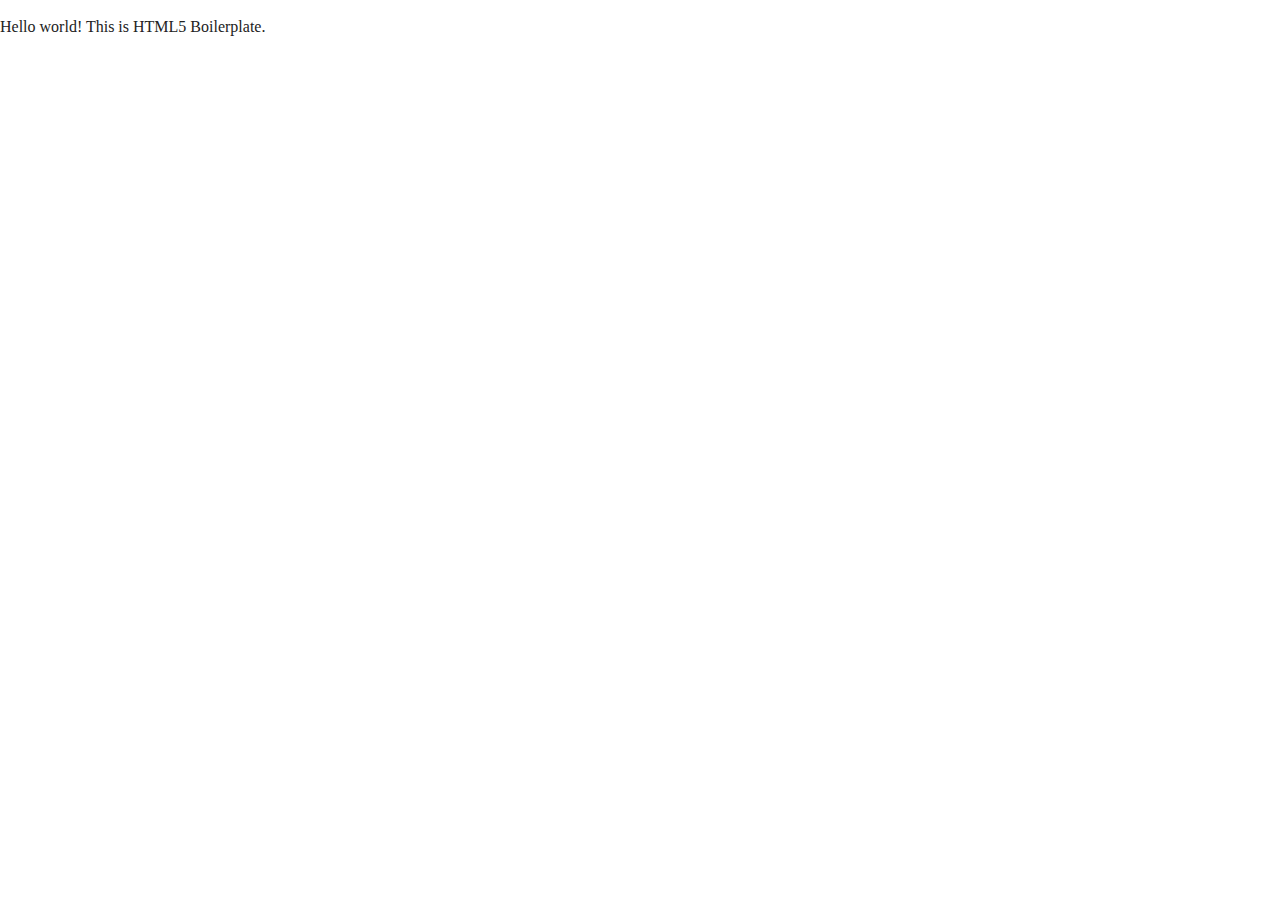
==== about/index.html @ 67b5daa3 "Added about and faq pages to boilerplate" ====
<!doctype html>
<html class="no-js" lang="">

<head>
  <meta charset="utf-8">
  <title></title>
  <meta name="description" content="">
  <meta name="viewport" content="width=device-width, initial-scale=1">

  <meta property="og:title" content="">
  <meta property="og:type" content="">
  <meta property="og:url" content="">
  <meta property="og:image" content="">

  <link rel="manifest" href="../site.webmanifest">
  <link rel="apple-touch-icon" href="../icon.png">
  <!-- Place favicon.ico in the root directory -->

  <link rel="stylesheet" href="../css/normalize.css">
  <link rel="stylesheet" href="../css/main.css">

  <meta name="theme-color" content="#fafafa">
</head>

<body>

  <!-- Add your site or application content here -->
  <p>Hello world! This is HTML5 Boilerplate.</p>
  <script src="../js/vendor/modernizr-3.11.2.min.js"></script>
  <script src="../js/plugins.js"></script>
  <script src="../js/main.js"></script>

  <!-- Google Analytics: change UA-XXXXX-Y to be your site's ID. -->
  <script>
    window.ga = function () { ga.q.push(arguments) }; ga.q = []; ga.l = +new Date;
    ga('create', 'UA-XXXXX-Y', 'auto'); ga('set', 'anonymizeIp', true); ga('set', 'transport', 'beacon'); ga('send', 'pageview')
  </script>
  <script src="https://www.google-analytics.com/analytics.js" async></script>
</body>

</html>
---- css/main.css ----
/*! HTML5 Boilerplate v8.0.0 | MIT License | https://html5boilerplate.com/ */

/* main.css 2.1.0 | MIT License | https://github.com/h5bp/main.css#readme */
/*
 * What follows is the result of much research on cross-browser styling.
 * Credit left inline and big thanks to Nicolas Gallagher, Jonathan Neal,
 * Kroc Camen, and the H5BP dev community and team.
 */

/* ==========================================================================
   Base styles: opinionated defaults
   ========================================================================== */

html {
  color: #222;
  font-size: 1em;
  line-height: 1.4;
}

/*
 * Remove text-shadow in selection highlight:
 * https://twitter.com/miketaylr/status/12228805301
 *
 * Vendor-prefixed and regular ::selection selectors cannot be combined:
 * https://stackoverflow.com/a/16982510/7133471
 *
 * Customize the background color to match your design.
 */

::-moz-selection {
  background: #b3d4fc;
  text-shadow: none;
}

::selection {
  background: #b3d4fc;
  text-shadow: none;
}

/*
 * A better looking default horizontal rule
 */

hr {
  display: block;
  height: 1px;
  border: 0;
  border-top: 1px solid #ccc;
  margin: 1em 0;
  padding: 0;
}

/*
 * Remove the gap between audio, canvas, iframes,
 * images, videos and the bottom of their containers:
 * https://github.com/h5bp/html5-boilerplate/issues/440
 */

audio,
canvas,
iframe,
img,
svg,
video {
  vertical-align: middle;
}

/*
 * Remove default fieldset styles.
 */

fieldset {
  border: 0;
  margin: 0;
  padding: 0;
}

/*
 * Allow only vertical resizing of textareas.
 */

textarea {
  resize: vertical;
}

/* ==========================================================================
   Author's custom styles
   ========================================================================== */

/* ==========================================================================
   Helper classes
   ========================================================================== */

/*
 * Hide visually and from screen readers
 */

.hidden,
[hidden] {
  display: none !important;
}

/*
 * Hide only visually, but have it available for screen readers:
 * https://snook.ca/archives/html_and_css/hiding-content-for-accessibility
 *
 * 1. For long content, line feeds are not interpreted as spaces and small width
 *    causes content to wrap 1 word per line:
 *    https://medium.com/@jessebeach/beware-smushed-off-screen-accessible-text-5952a4c2cbfe
 */

.sr-only {
  border: 0;
  clip: rect(0, 0, 0, 0);
  height: 1px;
  margin: -1px;
  overflow: hidden;
  padding: 0;
  position: absolute;
  white-space: nowrap;
  width: 1px;
  /* 1 */
}

/*
 * Extends the .sr-only class to allow the element
 * to be focusable when navigated to via the keyboard:
 * https://www.drupal.org/node/897638
 */

.sr-only.focusable:active,
.sr-only.focusable:focus {
  clip: auto;
  height: auto;
  margin: 0;
  overflow: visible;
  position: static;
  white-space: inherit;
  width: auto;
}

/*
 * Hide visually and from screen readers, but maintain layout
 */

.invisible {
  visibility: hidden;
}

/*
 * Clearfix: contain floats
 *
 * For modern browsers
 * 1. The space content is one way to avoid an Opera bug when the
 *    `contenteditable` attribute is included anywhere else in the document.
 *    Otherwise it causes space to appear at the top and bottom of elements
 *    that receive the `clearfix` class.
 * 2. The use of `table` rather than `block` is only necessary if using
 *    `:before` to contain the top-margins of child elements.
 */

.clearfix::before,
.clearfix::after {
  content: " ";
  display: table;
}

.clearfix::after {
  clear: both;
}

/* ==========================================================================
   EXAMPLE Media Queries for Responsive Design.
   These examples override the primary ('mobile first') styles.
   Modify as content requires.
   ========================================================================== */

@media only screen and (min-width: 35em) {
  /* Style adjustments for viewports that meet the condition */
}

@media print,
  (-webkit-min-device-pixel-ratio: 1.25),
  (min-resolution: 1.25dppx),
  (min-resolution: 120dpi) {
  /* Style adjustments for high resolution devices */
}

/* ==========================================================================
   Print styles.
   Inlined to avoid the additional HTTP request:
   https://www.phpied.com/delay-loading-your-print-css/
   ========================================================================== */

@media print {
  *,
  *::before,
  *::after {
    background: #fff !important;
    color: #000 !important;
    /* Black prints faster */
    box-shadow: none !important;
    text-shadow: none !important;
  }

  a,
  a:visited {
    text-decoration: underline;
  }

  a[href]::after {
    content: " (" attr(href) ")";
  }

  abbr[title]::after {
    content: " (" attr(title) ")";
  }

  /*
   * Don't show links that are fragment identifiers,
   * or use the `javascript:` pseudo protocol
   */
  a[href^="#"]::after,
  a[href^="javascript:"]::after {
    content: "";
  }

  pre {
    white-space: pre-wrap !important;
  }

  pre,
  blockquote {
    border: 1px solid #999;
    page-break-inside: avoid;
  }

  /*
   * Printing Tables:
   * https://web.archive.org/web/20180815150934/http://css-discuss.incutio.com/wiki/Printing_Tables
   */
  thead {
    display: table-header-group;
  }

  tr,
  img {
    page-break-inside: avoid;
  }

  p,
  h2,
  h3 {
    orphans: 3;
    widows: 3;
  }

  h2,
  h3 {
    page-break-after: avoid;
  }
}
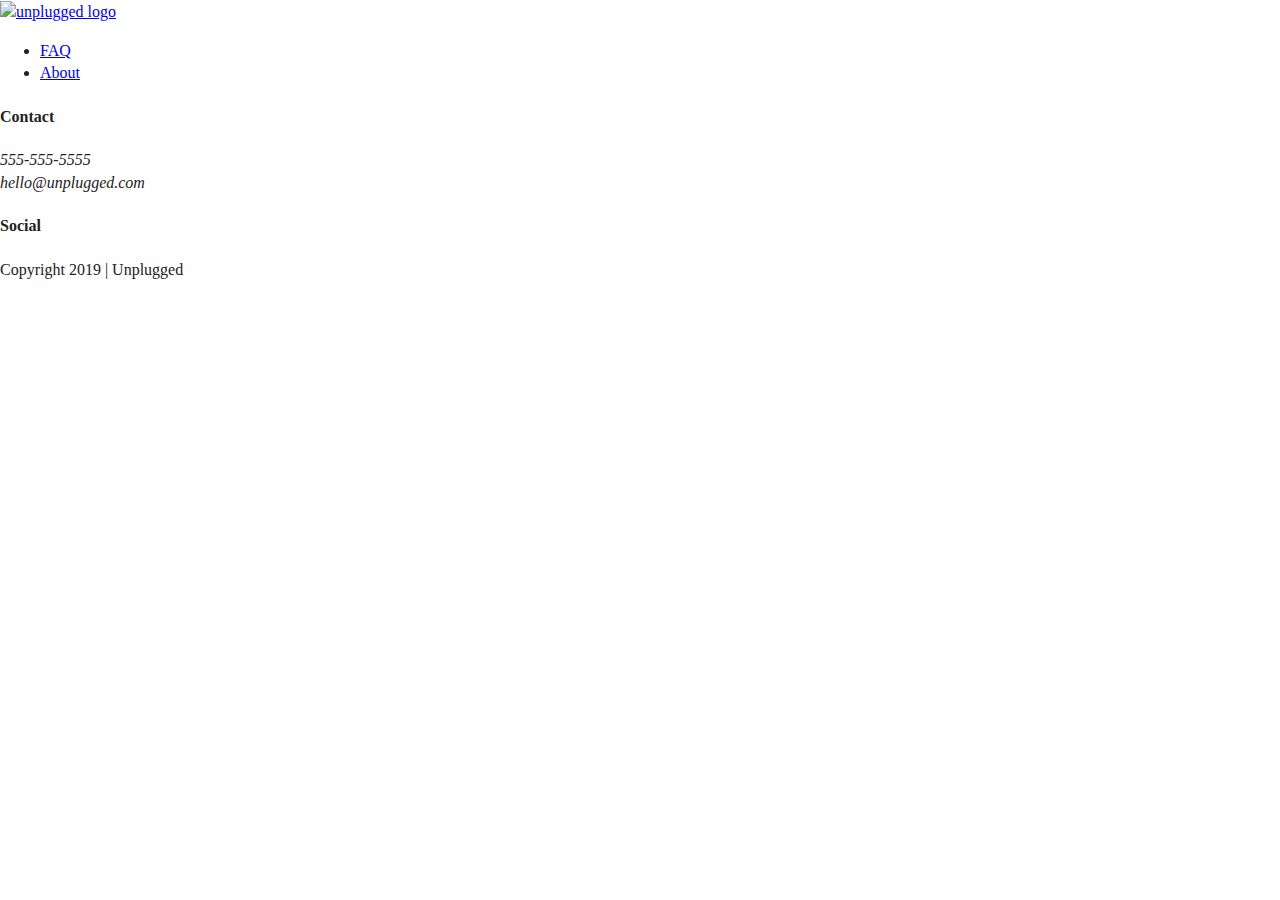
==== commit 2e107ecf: "Updated header and footer" ====
--- a/about/index.html
+++ b/about/index.html
@@ -23,9 +23,60 @@
 </head>
 
 <body>
+  <header>
+    <div class="content-wrapper">
+      <a href="#"><img src="" alt="unplugged logo"></a>
+      <div class="header-divider"></div>
+      <nav>
+        <ul>
+          <li><a href="../faq/index.html" target="_blank">FAQ</a></li>
+          <li><a href="../about/index.html" target="_blank">About</a></li>
+        </ul>
+      </nav>
+    </div>
+  </header>
 
-  <!-- Add your site or application content here -->
-  <p>Hello world! This is HTML5 Boilerplate.</p>
+  <main>
+
+      <section>
+
+      </section>
+
+      <aside>
+
+      </aside>
+  </main> <!--main wrapper-->
+
+  <footer>
+    <div class="content-wrapper">
+      <div class="footer-content">
+        <div class="contact">
+          <h4>Contact</h4>
+          <address>
+            <p>
+              555-555-5555<br>
+              hello@unplugged.com
+            </p>
+
+          </address>
+        </div>
+        <div class="social">
+          <h4>Social</h4>
+          <div class="social-icons">
+            <p><a href="https://www.factbook.com/yoursite" target="_blank"><a></p>
+            <p><a href="https://www.twitter.com" target="_blank"></a></p>
+            <p><a href="https://www.instagram.com" target="_blank"></a></p>
+          </div>
+        </div>
+      </div> <!--footer content ends-->
+    </div><!--fotter content wrapper ends-->
+    <div class="copyright">
+      <p>Copyright 2019 | Unplugged</p>
+  </div>
+
+  </footer>
+
+
   <script src="../js/vendor/modernizr-3.11.2.min.js"></script>
   <script src="../js/plugins.js"></script>
   <script src="../js/main.js"></script>
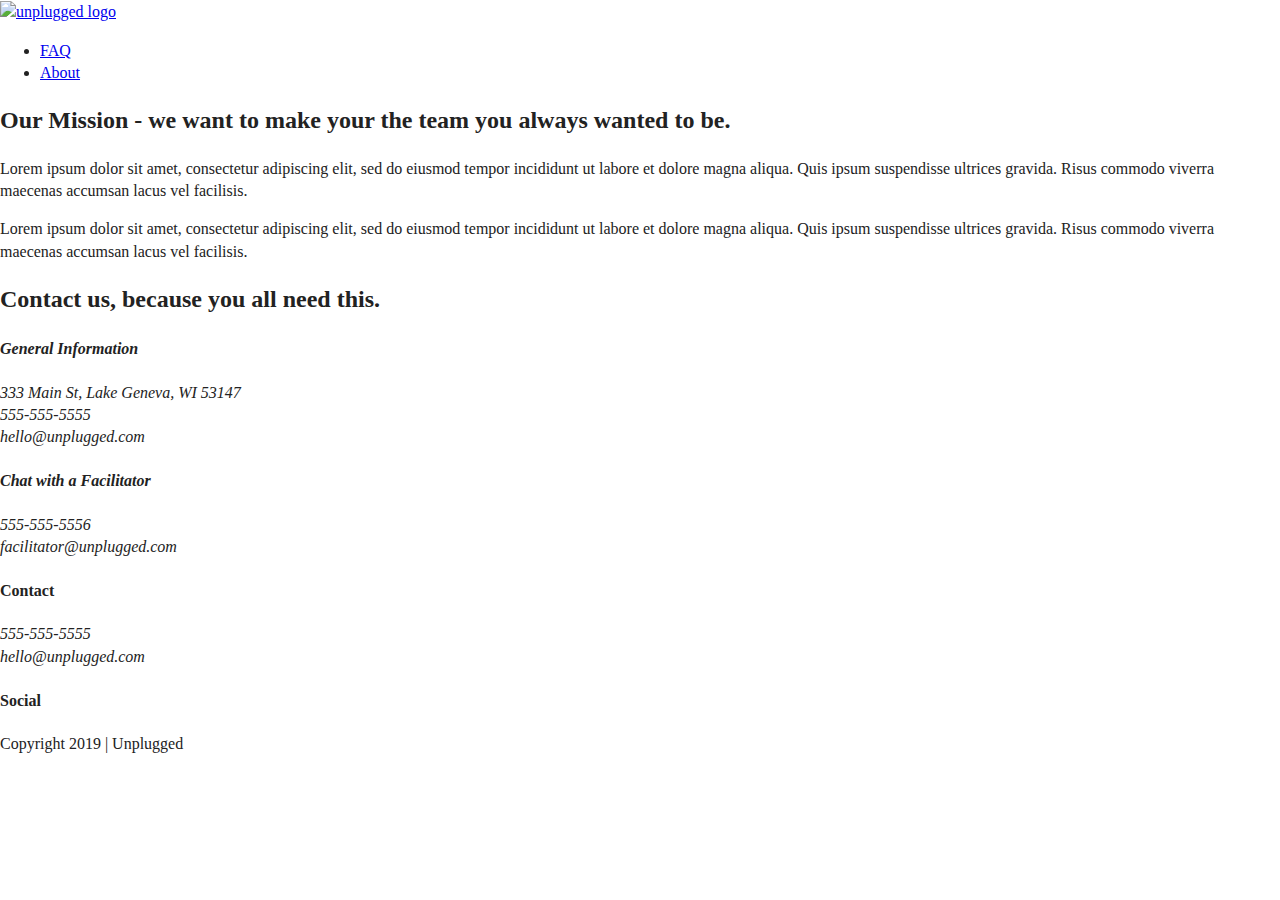
==== commit 1512aae5: "Added about page HTML" ====
--- a/about/index.html
+++ b/about/index.html
@@ -3,7 +3,7 @@
 
 <head>
   <meta charset="utf-8">
-  <title></title>
+  <title>Unplugged Retreat | About</title>
   <meta name="description" content="">
   <meta name="viewport" content="width=device-width, initial-scale=1">
 
@@ -37,15 +37,50 @@
   </header>
 
   <main>
+    <section class="mission">
+      <div class="content-wrapper">
+        <h2>Our Mission - we want to make your the team you always wanted to be.
+        </h2>
+        <div class="mission-content">
+          <p>
+            Lorem ipsum dolor sit amet, consectetur adipiscing elit, sed do eiusmod tempor incididunt ut labore et dolore magna aliqua. Quis ipsum suspendisse ultrices gravida. Risus commodo viverra maecenas accumsan lacus vel facilisis.
+          </p>
+          <p>
+            Lorem ipsum dolor sit amet, consectetur adipiscing elit, sed do eiusmod tempor incididunt ut labore et dolore magna aliqua. Quis ipsum suspendisse ultrices gravida. Risus commodo viverra maecenas accumsan lacus vel facilisis.
+          </p>
+        </div>
+      </div> <!--mission content wrapper ends-->
+    </section>  <!--mission class ends-->
 
-      <section>
+    <section class="map">
+      <figure>
 
-      </section>
+      </figure>
+    </section> <!--map ends-->
 
-      <aside>
-
-      </aside>
-  </main> <!--main wrapper-->
+    <section class="contact-section">
+      <div class="content-wrapper">
+        <h2>Contact us, because you all need this.</h2>
+        <address class="contact-content">
+          <div>
+            <h4>General Information</h4>
+            <p>
+              333 Main St, Lake Geneva, WI 53147<br>
+              555-555-5555<br>
+              hello@unplugged.com
+            </p>
+          </div>
+          <div>
+            <h4>Chat with a Facilitator</h4>
+            <p>
+              555-555-5556<br>
+              facilitator@unplugged.com
+            </p>
+          </div>
+        </address> <!-- contact-content div ends -->
+      </div> <!-- contact-content wrapper ends -->
+    </section>
+  </main> <!-- main wrapper -->
 
   <footer>
     <div class="content-wrapper">
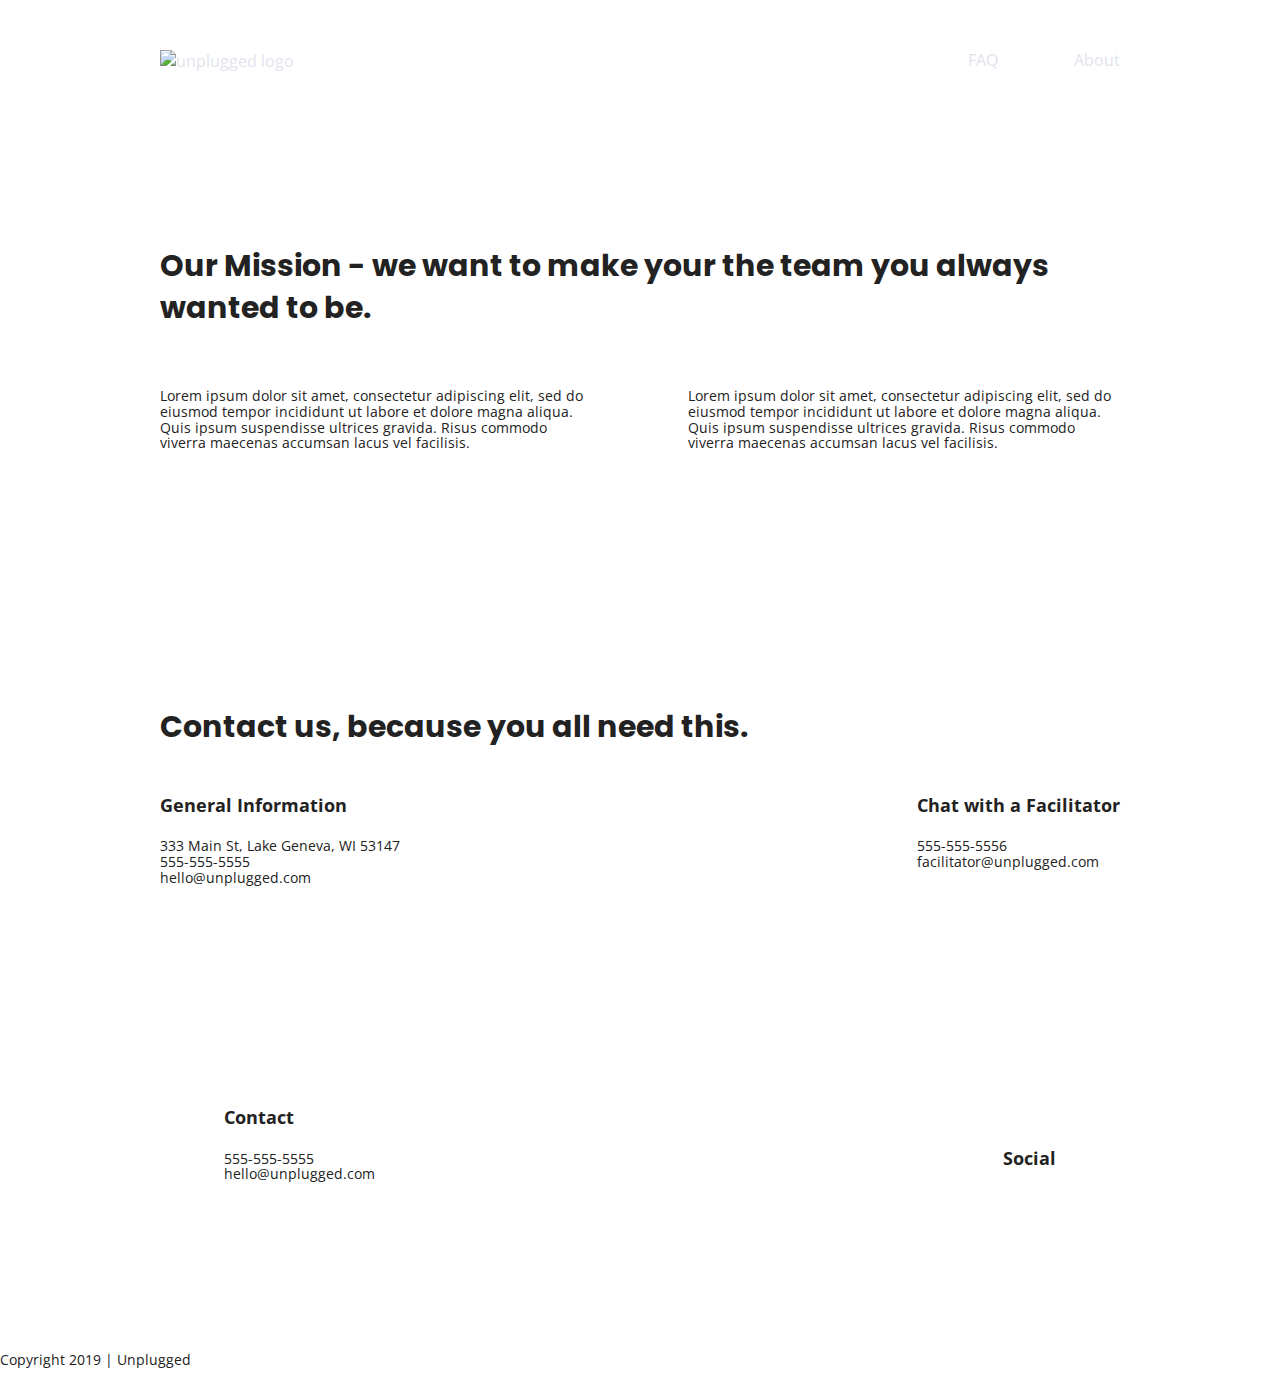
==== commit e7efa29d: "Added text styles, fixed aside typo" ====
--- a/about/index.html
+++ b/about/index.html
@@ -14,6 +14,8 @@
 
   <link rel="manifest" href="../site.webmanifest">
   <link rel="apple-touch-icon" href="../icon.png">
+  <!-- Google Fonts -->
+  <link href="https://fonts.googleapis.com/css?family=Open+Sans:400,700|Poppins:500,700" rel="stylesheet">
   <!-- Place favicon.ico in the root directory -->
 
   <link rel="stylesheet" href="../css/normalize.css">
--- a/css/main.css
+++ b/css/main.css
@@ -87,6 +87,243 @@
    Author's custom styles
    ========================================================================== */
 
+ /* ----- general styles ----- */
+ 
+ html{
+  font-size: 16px;
+ }
+
+ body {
+  font-family: 'Open Sans', sans-serif;
+  font-size: 1em;
+  text-align: left;
+ }
+
+ ul, ol {
+  list-style-type: none;
+ }
+
+ a {
+  color: #e2e3ed;
+  text-decoration: none;
+ }
+
+ h2 {
+  font-family: 'Poppins', sans-serif;
+  font-size: 1.875em;
+  }
+
+ h3, h4 {
+  font-family: 'Poppins' sans-serif;
+  font-size: 1.125em;
+  margin: 20px 0;
+ }
+
+ p {
+  font-size: .875em;
+  line-height: 1.125em;
+ }
+
+ img {
+
+ }
+
+ figure {
+
+ }
+
+ address {
+  font-style: normal;
+ }
+
+ .content-wrapper {
+
+ }
+
+ .content-wrapper{
+   width: 90%;
+   margin: 50px 0;
+ }  
+/*----- base header and footer styles -----*/
+header, footer {
+  display:flex;
+  justify-content: center;
+  align-items: center;
+  flex-flow: row wrap;
+} 
+
+header {
+  padding: 15px 0;
+}
+
+header .content-wrapper {
+  display:flex;
+  justify-content: center;
+  align-items: center;
+  flex-flow: row wrap;
+  margin: 0;
+}
+
+.header-divider {
+  width: 100%;
+  height: 1px;
+  margin: 10px 0 20px 0;
+}
+
+header nav {
+  display:flex;
+  justify-content: space-around;
+  align-items: center;
+  flex-flow: row wrap;
+  width: 60%;
+}
+
+header nav ul {
+  display: flex;
+  justify-content: space-around;
+  width: 100%;
+}
+
+footer {
+  flex-direction: column;
+}
+
+footer p {
+  margin: 0;
+}
+
+footer .content-wrapper {
+  width: 55%;
+  margin: 50px 0;
+}
+
+footer .contact {
+  margin-bottom: 50px;
+}
+
+footer .social-icons {
+  display: flex;
+  justify-content: space-around;
+  align-items: center;
+}
+
+footer .social-icons p {
+  display: flex;
+  justify-content: center;
+  align-items: center;
+}
+
+footer .copyright {
+  margin: 20px 0;
+}
+
+/* ----- mobile styles -homepage ----- */
+
+/* ----- hero area ----- */
+.hero-area {
+  display: flex;
+  justify-content: center;
+  flex-flow: row wrap;
+
+}
+
+/* ----- aside ----- */
+aside {
+  display: flex;
+  justify-content: center;
+  align-items: center;
+  flex-flow: row wrap;
+}
+
+/* ----- features ----- */
+.features {
+  display: flex;
+  justify-content: center;
+  flex-flow: row wrap;
+}
+
+.features h2 {
+  margin-bottom: 60px;
+}
+
+.features article {
+  width: 63%;
+  margin: 30px 0;
+
+}
+
+.features .features-items {
+  display: flex;
+  justify-content: center;
+  align-items: center;
+  flex-flow: row wrap;
+}
+
+.features p {
+  margin: 0;
+}
+
+/* ----- reviews ----- */
+.reviews {
+  display: flex;
+  justify-content: center;
+  flex-flow: row wrap;
+
+}
+
+.reviews h2 {
+  margin-bottom: 40px;
+}
+
+.reviews h3 {
+  width: 55%;
+  margin: 20px 0;
+}
+
+
+/* ----- about page ----- */
+.mission {
+  display: flex;
+  justify-content: center;
+  align-items: center;
+  flex-flow: row wrap;
+}
+
+.contact-section {
+  display: flex;
+  justify-content: center;
+  align-items: center;
+  flex-flow: row wrap;
+}
+
+.contact-content p {
+  margin: 0;
+}
+
+/* ----- faq page ----- */
+.faq {
+  display: flex;
+  justify-content: center;
+  align-items: center;
+  flex-flow: row wrap;
+}
+
+
+.faq .content-wrapper {
+  margin: 50px 0 0 0;
+  display: flex;
+  justify-content: center;
+  align-items: center;
+  flex-flow: row wrap;
+}
+
+.faq h2 {
+  margin-bottom: 40px;
+}
+
+.faq-content {
+  margin-bottom: 50px;
+}
 /* ==========================================================================
    Helper classes
    ========================================================================== */
@@ -175,17 +412,181 @@
    Modify as content requires.
    ========================================================================== */
 
-@media only screen and (min-width: 35em) {
-  /* Style adjustments for viewports that meet the condition */
-}
-
-@media print,
-  (-webkit-min-device-pixel-ratio: 1.25),
-  (min-resolution: 1.25dppx),
-  (min-resolution: 120dpi) {
-  /* Style adjustments for high resolution devices */
-}
-
+@media only screen and (min-width: 768px){
+  /* ----- tablet styles here ----- */
+  .content-wrapper {
+    max-width: 640px;
+    margin: 100px; 
+  }
+
+  /* ----- header ----- */
+
+  header {
+    justify-content: space-around;
+    padding: 33px 0;
+  } 
+
+  header .content-wrapper {
+    width:100;
+    justify-content: space-between;
+  }
+
+  header nav {
+    width: 20%;
+  }
+
+  header nav ul {
+    justify-content: space-between;
+  
+  }
+
+  .header-divider {
+    display: none;
+  }
+
+  /* ----- hero area ----- */
+
+  /* ----- aside ----- */
+  aside .content-wrapper {
+    margin: 50px 0;
+    display:flex;
+    justify-content: space-between;
+    flex-flow: row wrap;
+  }
+
+  aside .content-wrapper .form-description,
+  aside .content-wrapper .form {
+    width: 40%;
+    margin: 0;
+  }
+
+  /* ----- features ----- */
+  .features article {
+    display:flex;
+    justify-content: center;
+    align-items: center;
+    flex-flow: column wrap;
+    flex-basis: 50%;
+  }
+
+  .features .features-item-description {
+    width: 50%;
+  }
+
+  /* ----- reviews ----- */
+  .reviews article {
+    display: flex;
+    justify-content: space-between;
+  }
+
+  .reviews article div {
+    width: 49%;
+  }
+
+  /* ----- footer ----- */
+  footer .content-wrapper {
+    width: 65%;
+    margin: 100px 0;
+  }
+
+  .footer-content {
+    display: flex;
+    justify-content: space-between;
+    align-items: center;
+  }
+
+  footer .content {
+    margin-bottom: 0;
+  }
+
+  footer .copyright {
+    width: 100%;
+  }
+
+  /*----- About Page ----- */
+
+  .mission-content {
+    display: flex;
+    justify-content: space-between;
+    align-items: center;
+    padding-top: 20px;
+  }
+
+  .mission-content p {
+    width: 45%;
+  }
+
+  .content-section .content-wrapper h2 {
+    width: 80%;
+  }
+
+  .contact-content {
+    display: flex;
+    justify-content: space-between;
+    align-items: flex-start;
+  }
+
+  /* ----- faq page ----- */
+
+  .faq .content-wrapper {
+    justify-content: space-between;
+  }
+
+  .faq-content {
+    flex-basis: 40%;
+  }
+
+  .faq h2 {
+    width: 100%;
+  }
+}
+
+@media only screen and (min-width: 1200px) {
+  /* ----- desktop styles here ----- */
+}
+.content-wrapper {
+  max-width: 960px;
+}
+
+/* ----- hero ----- */
+.hero-area h1{
+  width:75%;
+}
+
+/*----- aside ----- */
+aside .content-wrapper{
+  justify-content: space-around;
+}
+
+aside .content-wrapper .form-description,
+aside .content-wrapper .form {
+  width: 33%;
+}
+
+/* ----- features ----- */
+.features h2 {
+  width: 87%;
+}
+
+.features article {
+  flex-basis: 320px;
+}
+
+/* ----- reviews ----- */
+.reviews article div {
+  width: 50%;
+}
+
+/* ----- about page ----- */
+.mission h2,
+.contact-section .content-wrapper h2 {
+  width: 960px;
+}
+
+/* ----- faq page ----- */
+.faq h2 {
+  width: 100%;
+}
 /* ==========================================================================
    Print styles.
    Inlined to avoid the additional HTTP request:
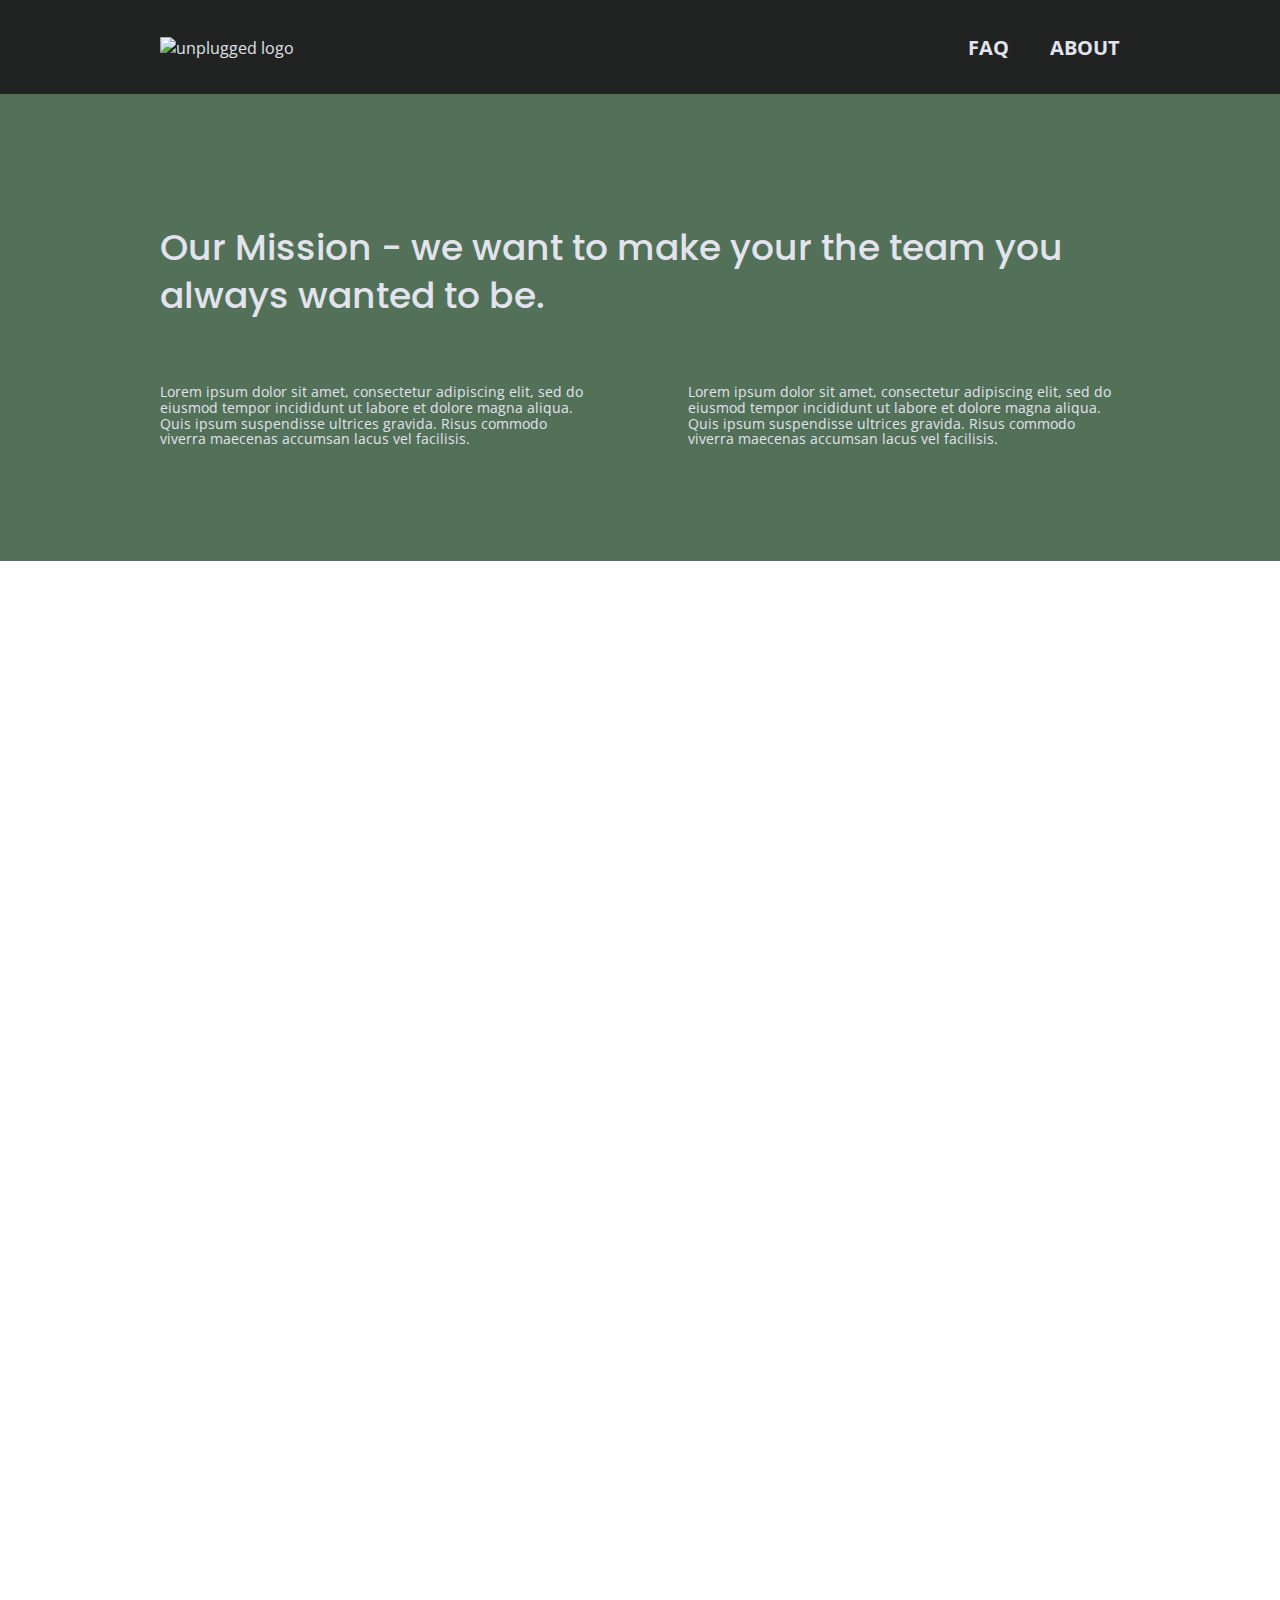
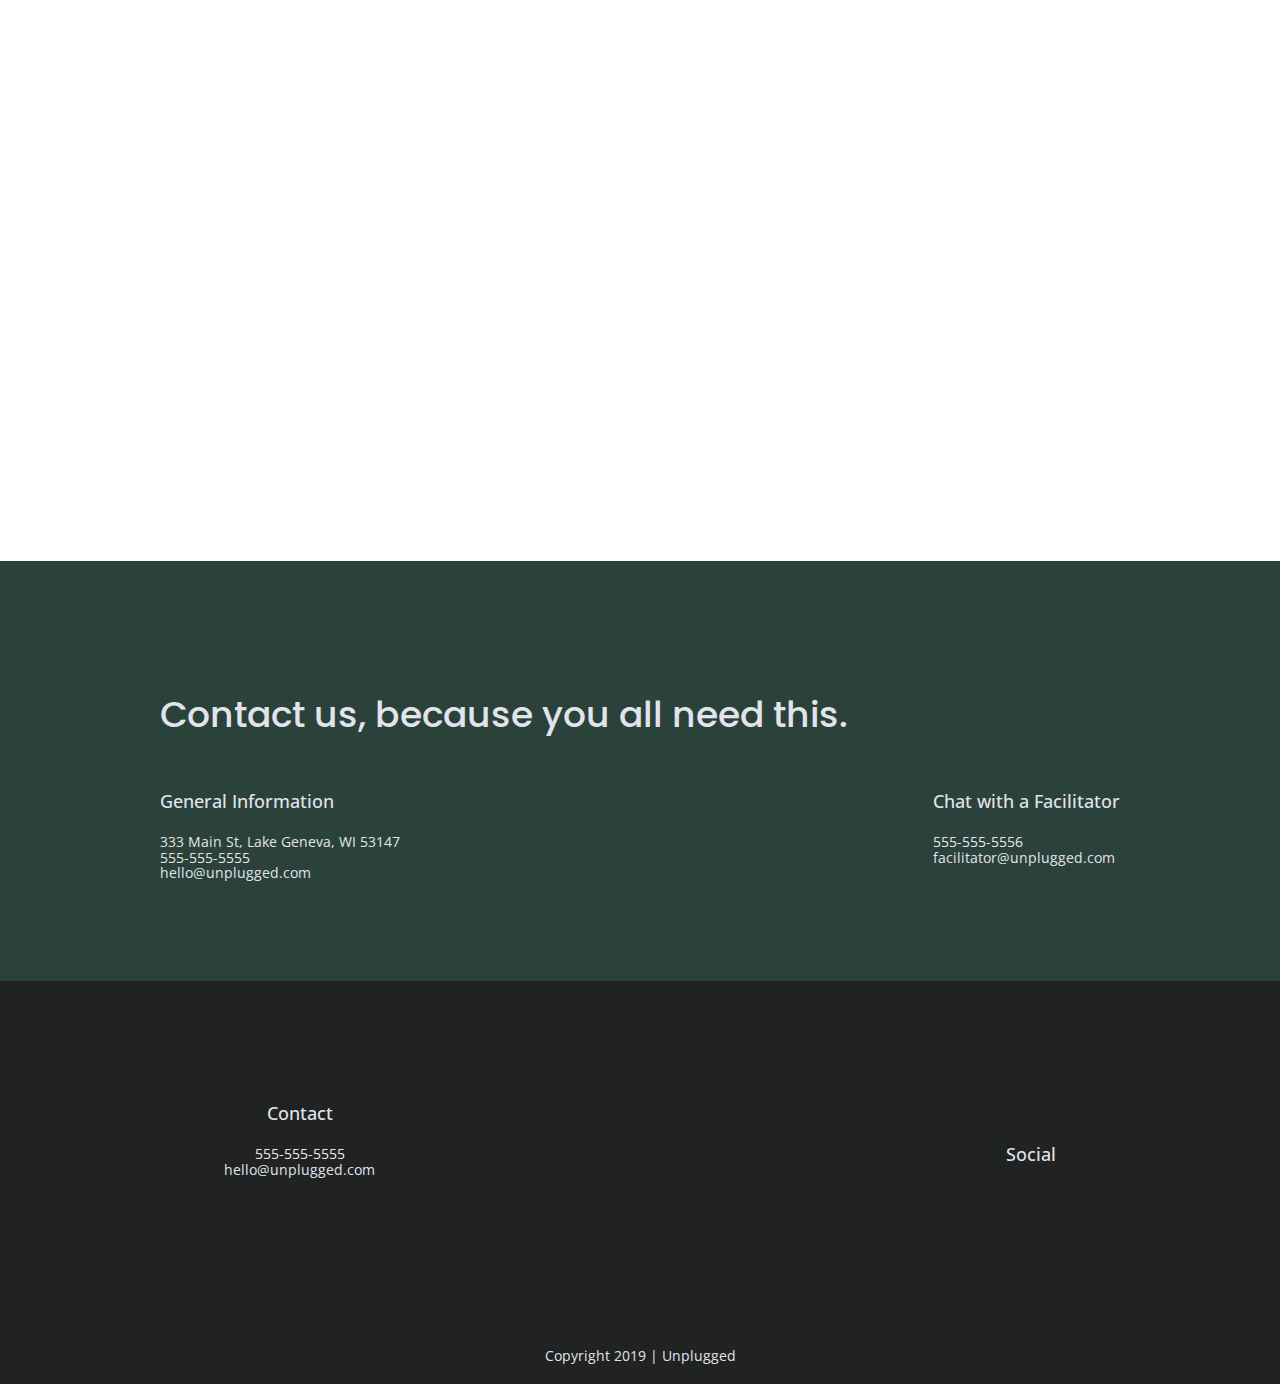
==== commit 5e207d1b: "Added map iframe" ====
--- a/about/index.html
+++ b/about/index.html
@@ -56,7 +56,7 @@
 
     <section class="map">
       <figure>
-
+        <iframe src="https://www.google.com/maps/embed?pb=!1m18!1m12!1m3!1d23502.547252415545!2d-88.44393691012506!3d42.58037671704808!2m3!1f0!2f0!3f0!3m2!1i1024!2i768!4f13.1!3m3!1m2!1s0x880584e9f85c4509%3A0x9eb9a6efc12afe43!2sLake%20Geneva%2C%20WI%2053147!5e0!3m2!1sen!2sus!4v1642002291672!5m2!1sen!2sus" width="600" height="450" style="border:0;" allowfullscreen="" loading="lazy"></iframe>
       </figure>
     </section> <!--map ends-->
 
--- a/css/main.css
+++ b/css/main.css
@@ -97,6 +97,7 @@
   font-family: 'Open Sans', sans-serif;
   font-size: 1em;
   text-align: left;
+  color: #e2e3ed;
  }
 
  ul, ol {
@@ -110,11 +111,13 @@
 
  h2 {
   font-family: 'Poppins', sans-serif;
+  font-weight: 500;
   font-size: 1.875em;
   }
 
  h3, h4 {
   font-family: 'Poppins' sans-serif;
+  font-weight: 500;
   font-size: 1.125em;
   margin: 20px 0;
  }
@@ -125,11 +128,11 @@
  }
 
  img {
-
+  width: 100%;
  }
 
  figure {
-
+  margin: 0;
  }
 
  address {
@@ -137,15 +140,12 @@
  }
 
  .content-wrapper {
-
- }
-
- .content-wrapper{
    width: 90%;
    margin: 50px 0;
  }  
 /*----- base header and footer styles -----*/
 header, footer {
+  background-color: #202322;
   display:flex;
   justify-content: center;
   align-items: center;
@@ -157,34 +157,51 @@
 }
 
 header .content-wrapper {
-  display:flex;
-  justify-content: center;
-  align-items: center;
-  flex-flow: row wrap;
   margin: 0;
+  display: flex;
+  justify-content: center;
+  align-items: center;
+  flex-flow: row wrap;
+}
+
+header figure {
+  width: 60%;
+  display: flex;
+  justify-content: center;
+  align-items: center;
+  flex-flow: row wrap;
 }
 
 .header-divider {
-  width: 100%;
+  background: #3a3a3a; 
   height: 1px;
+  width: 100%;
   margin: 10px 0 20px 0;
 }
 
 header nav {
-  display:flex;
+  width: 60%;
+  font-size: 1.125em;
+  font-weight: 700;
+  text-transform: uppercase;
+  display: flex;
   justify-content: space-around;
   align-items: center;
   flex-flow: row wrap;
-  width: 60%;
 }
 
 header nav ul {
+  width: 100%;
   display: flex;
   justify-content: space-around;
-  width: 100%;
+}
+
+header nav ul li {
+  font-size: 1.125em;
 }
 
 footer {
+  text-align: center;
   flex-direction: column;
 }
 
@@ -221,22 +238,63 @@
 
 /* ----- hero area ----- */
 .hero-area {
-  display: flex;
-  justify-content: center;
-  flex-flow: row wrap;
-
+  background: url('../assets/jake-melara-30679-unsplash.jpg');
+  background-size: cover;
+  background-position: center;
+  min-height: 500px;
+  display: flex;
+  justify-content: center;
+  flex-flow: row wrap;
+}
+
+.hero-area h1 {
+  font-size: 2.25em;
+  font-family: 'Poppins', Helvetica, Arial, sans-serif; 
+  font-weight: 500; 
+  line-height: 1.2;
 }
 
 /* ----- aside ----- */
 aside {
-  display: flex;
-  justify-content: center;
-  align-items: center;
-  flex-flow: row wrap;
+  background-color: #527158;
+  display: flex;
+  justify-content: center;
+  align-items: center;
+  flex-flow: row wrap;
+}
+
+aside .form {
+  margin-top: 30px;
+}
+ 
+input[type=text] {
+  box-sizing: border-box;
+  width: 100%;
+  color: #2a423a;
+  font-style: italic;
+  padding: 1em;
+}
+ 
+input[type=button] {
+  width: 100%;
+  padding: 20px 0;
+  margin-top: 20px;
+  background-color: #2a423a;
+  font-family: 'Poppins', Helvetica, Arial, sans-serif;
+  font-weight: 500;
+  font-size: 1.125em;
+  color: #e2e3ed;
+  border: none;
+  text-align: center;
+  text-transform: uppercase;
 }
 
 /* ----- features ----- */
 .features {
+  background: url('../assets/rawpixel-800820-unsplash1.jpg') #333;
+  background-size: cover;
+  background-repeat: no-repeat;
+  background-position: center;
   display: flex;
   justify-content: center;
   flex-flow: row wrap;
@@ -260,11 +318,13 @@
 }
 
 .features p {
+  text-align: center;
   margin: 0;
 }
 
 /* ----- reviews ----- */
 .reviews {
+  background-color: #2a423a;
   display: flex;
   justify-content: center;
   flex-flow: row wrap;
@@ -273,16 +333,17 @@
 
 .reviews h2 {
   margin-bottom: 40px;
+  line-height: 1;
 }
 
 .reviews h3 {
   width: 55%;
-  margin: 20px 0;
 }
 
 
 /* ----- about page ----- */
 .mission {
+  background-color: #527158;
   display: flex;
   justify-content: center;
   align-items: center;
@@ -290,6 +351,7 @@
 }
 
 .contact-section {
+  background-color: #2a423a;
   display: flex;
   justify-content: center;
   align-items: center;
@@ -300,8 +362,25 @@
   margin: 0;
 }
 
+.map figure {
+  width: 100%;
+  height: 0;
+  padding-bottom: 125%;
+  overflow: hidden;
+  position: relative;
+}
+
+.map iframe {
+  width: 100%;
+  height: 100%;
+  position: absolute;
+  top: 0;
+  left: 0;
+}
+
 /* ----- faq page ----- */
 .faq {
+  background-color: #527158;
   display: flex;
   justify-content: center;
   align-items: center;
@@ -319,11 +398,18 @@
 
 .faq h2 {
   margin-bottom: 40px;
+  line-height: 1;
 }
 
 .faq-content {
   margin-bottom: 50px;
 }
+
+.faq-content h4 {
+  line-height: 1.333;
+}
+
+ 
 /* ==========================================================================
    Helper classes
    ========================================================================== */
@@ -332,8 +418,7 @@
  * Hide visually and from screen readers
  */
 
-.hidden,
-[hidden] {
+.hidden {
   display: none !important;
 }
 
@@ -414,10 +499,24 @@
 
 @media only screen and (min-width: 768px){
   /* ----- tablet styles here ----- */
+
+  /*-----general styles ----- */
+
   .content-wrapper {
     max-width: 640px;
-    margin: 100px; 
-  }
+    margin: 100px 0; 
+  }
+
+   h2 {
+    font-size: 2.25em;
+    line-height: 1.333;
+  }
+
+  h3 {
+      font-size: 1.5em;
+      line-height: 1.25;
+  }
+
 
   /* ----- header ----- */
 
@@ -427,8 +526,12 @@
   } 
 
   header .content-wrapper {
-    width:100;
+    width:100%;
     justify-content: space-between;
+  }
+
+  header figure {
+    width: 30%;
   }
 
   header nav {
@@ -445,6 +548,16 @@
   }
 
   /* ----- hero area ----- */
+
+  .hero-area {
+    min-height: 600px;
+  }
+
+  .hero-area h1 {
+    font-size: 3em;
+    line-height: 1;
+    margin: 0;
+}
 
   /* ----- aside ----- */
   aside .content-wrapper {
@@ -461,6 +574,10 @@
   }
 
   /* ----- features ----- */
+  .features h2 {
+    margin-bottom: 20px;
+  }
+
   .features article {
     display:flex;
     justify-content: center;
@@ -470,7 +587,7 @@
   }
 
   .features .features-item-description {
-    width: 50%;
+    width: 62%;
   }
 
   /* ----- reviews ----- */
@@ -533,7 +650,7 @@
   }
 
   .faq-content {
-    flex-basis: 40%;
+    flex-basis: 45%;
   }
 
   .faq h2 {
@@ -544,13 +661,18 @@
 @media only screen and (min-width: 1200px) {
   /* ----- desktop styles here ----- */
 }
+
+header {
+  padding: 15px 0;
+}
+
 .content-wrapper {
   max-width: 960px;
 }
 
 /* ----- hero ----- */
 .hero-area h1{
-  width:75%;
+  width:80%;
 }
 
 /*----- aside ----- */
@@ -560,27 +682,25 @@
 
 aside .content-wrapper .form-description,
 aside .content-wrapper .form {
-  width: 33%;
+  width: 100%;
 }
 
 /* ----- features ----- */
 .features h2 {
-  width: 87%;
+  width: 90%;
 }
 
 .features article {
-  flex-basis: 320px;
+  flex-basis: 33%;
 }
 
 /* ----- reviews ----- */
-.reviews article div {
-  width: 50%;
-}
+
 
 /* ----- about page ----- */
 .mission h2,
 .contact-section .content-wrapper h2 {
-  width: 960px;
+  width: 95%;
 }
 
 /* ----- faq page ----- */
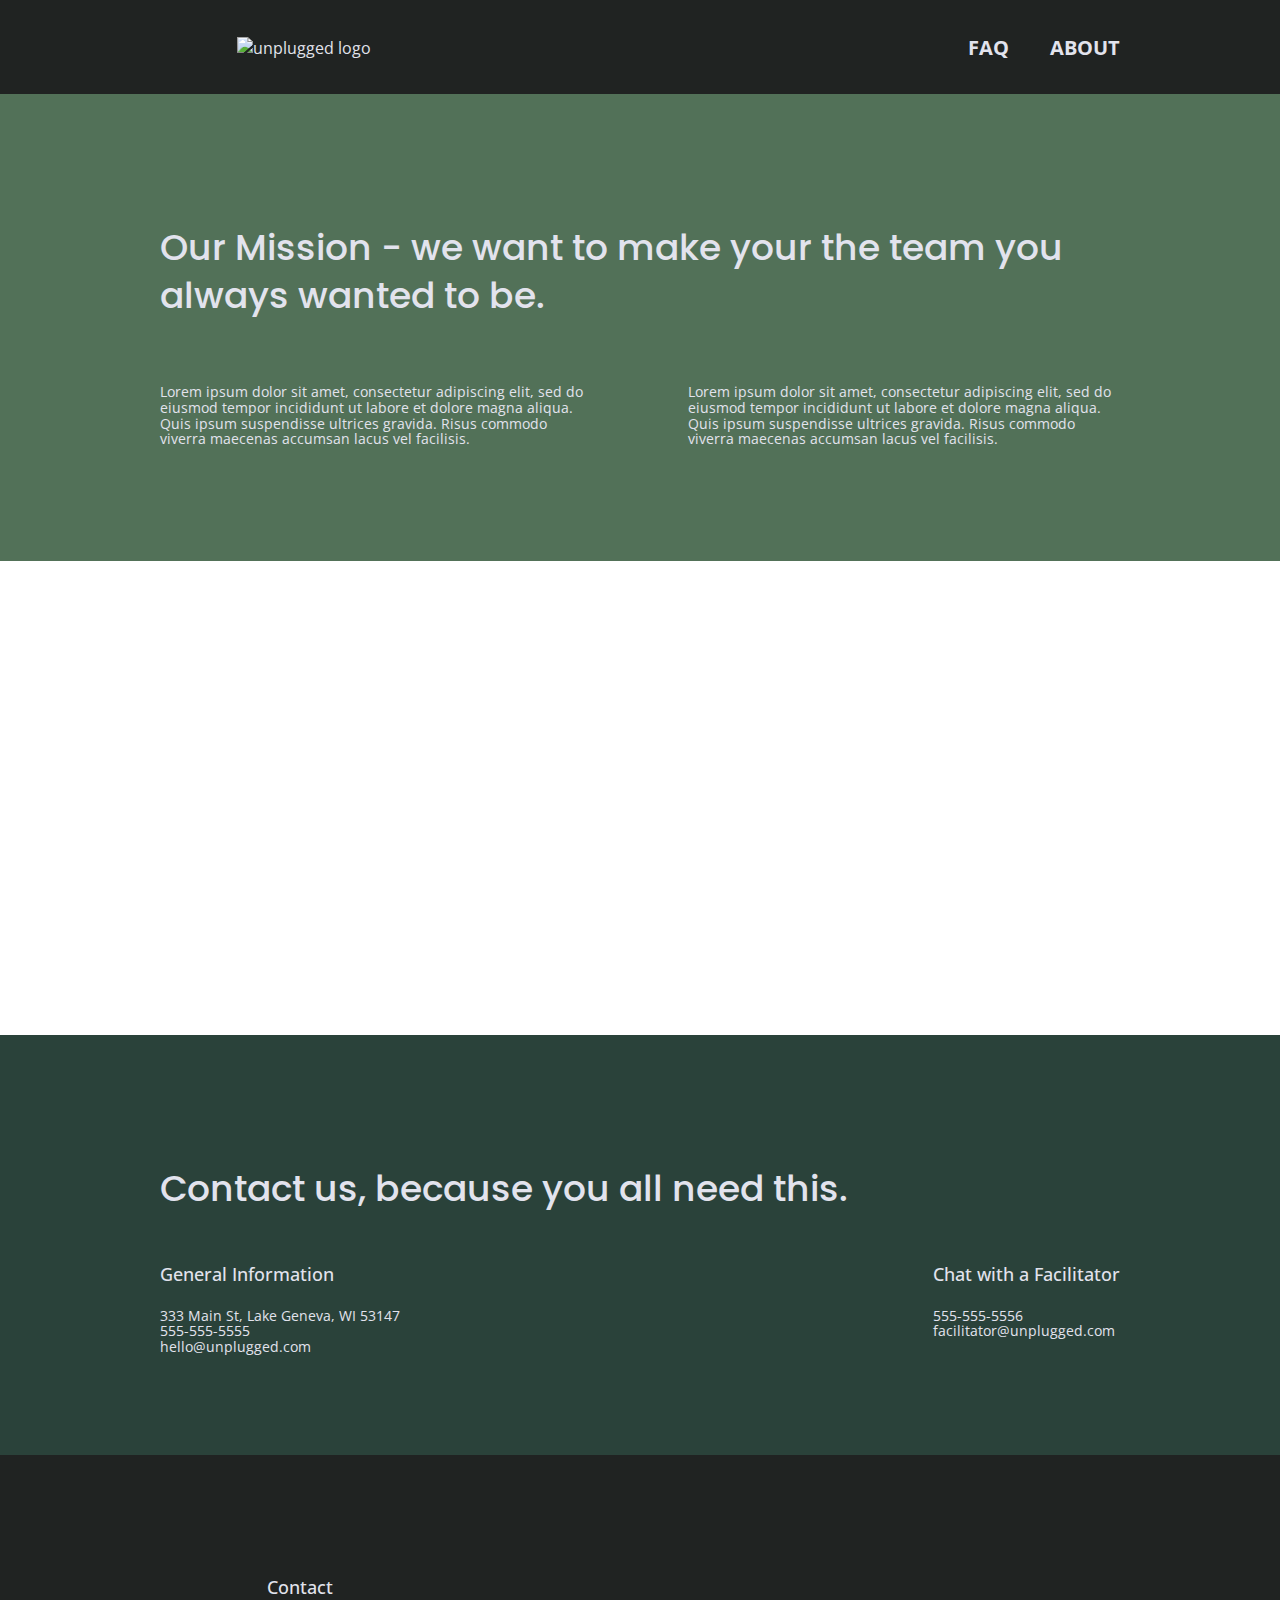
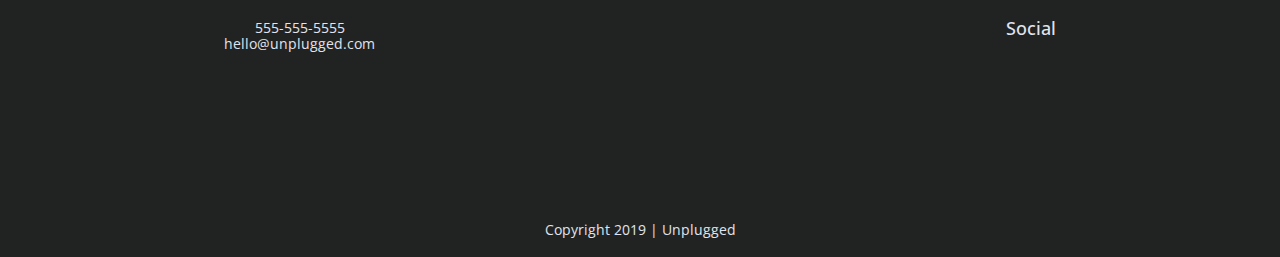
==== commit e8f0f840: "Updated logo image and responsive map" ====
--- a/about/index.html
+++ b/about/index.html
@@ -27,7 +27,11 @@
 <body>
   <header>
     <div class="content-wrapper">
-      <a href="#"><img src="" alt="unplugged logo"></a>
+      <figure>
+        <a href="../index.html">
+          <img src="../assets/unpluggedlogo.png" alt="unplugged logo">
+        </a>
+      </figure>
       <div class="header-divider"></div>
       <nav>
         <ul>
--- a/css/main.css
+++ b/css/main.css
@@ -643,6 +643,14 @@
     align-items: flex-start;
   }
 
+  .map figure {
+    width: 100%;
+    height: 0;
+    padding-bottom: 45%;
+    overflow: hidden;
+    position: relative;
+  }
+
   /* ----- faq page ----- */
 
   .faq .content-wrapper {
@@ -701,6 +709,14 @@
 .mission h2,
 .contact-section .content-wrapper h2 {
   width: 95%;
+}
+
+.map figure {
+  width: 100%;
+  height: 0;
+  padding-bottom: 37%;
+  overflow: hidden;
+  position: relative;
 }
 
 /* ----- faq page ----- */
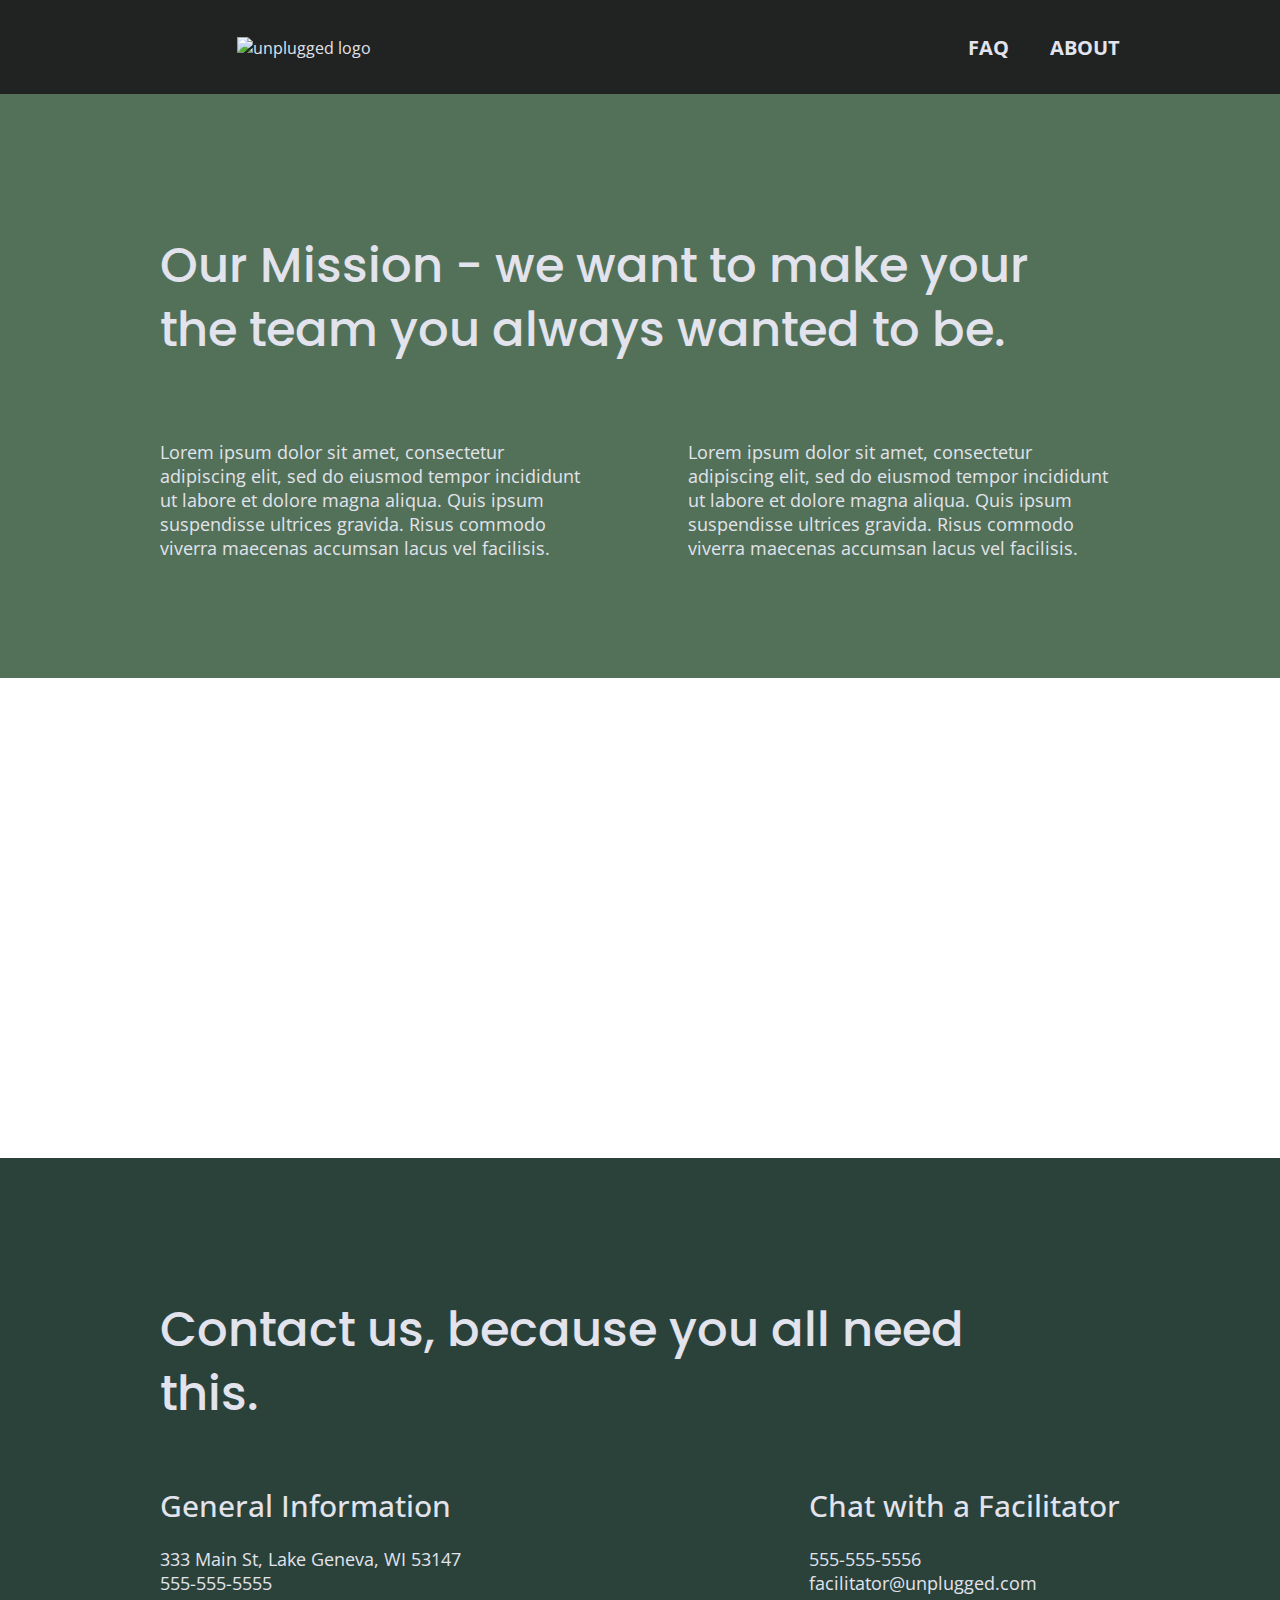
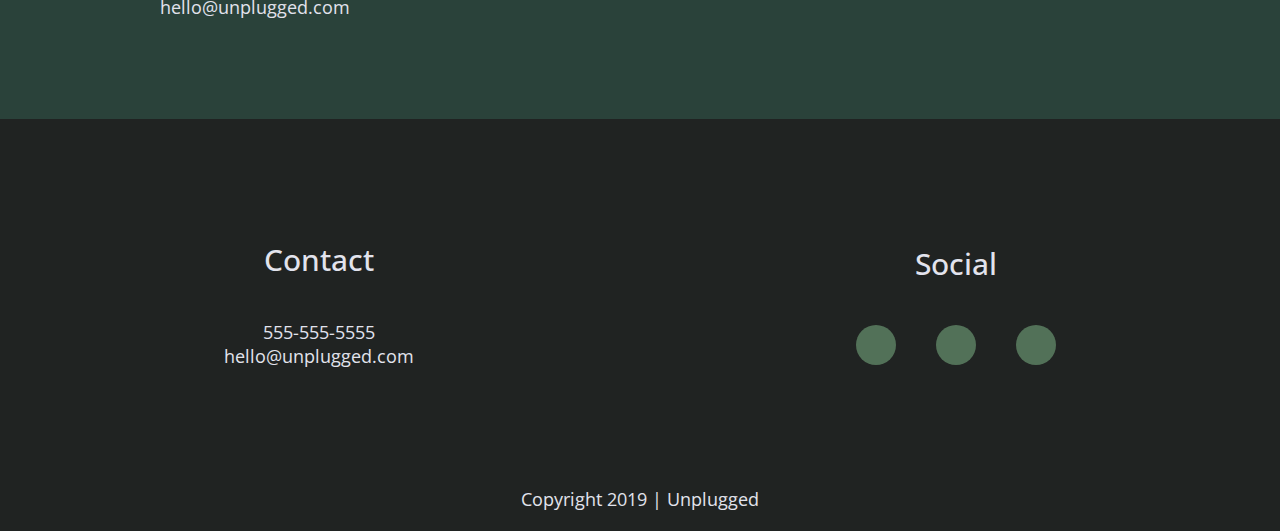
==== commit 901e79cb: "Added social icons to all pages" ====
--- a/about/index.html
+++ b/about/index.html
@@ -16,6 +16,7 @@
   <link rel="apple-touch-icon" href="../icon.png">
   <!-- Google Fonts -->
   <link href="https://fonts.googleapis.com/css?family=Open+Sans:400,700|Poppins:500,700" rel="stylesheet">
+  <script src="https://kit.fontawesome.com/08d9d47ecb.js" crossorigin="anonymous"></script>
   <!-- Place favicon.ico in the root directory -->
 
   <link rel="stylesheet" href="../css/normalize.css">
@@ -104,10 +105,11 @@
         <div class="social">
           <h4>Social</h4>
           <div class="social-icons">
-            <p><a href="https://www.factbook.com/yoursite" target="_blank"><a></p>
-            <p><a href="https://www.twitter.com" target="_blank"></a></p>
-            <p><a href="https://www.instagram.com" target="_blank"></a></p>
+            <p><a href="https://www.factbook.com/yoursite" target="_blank"><i class="fab fa-facebook-f"></i></a></p>
+            <p><a href="https://www.twitter.com" target="_blank"><i class="fab fa-twitter"></i></a></p>
+            <p><a href="https://www.instagram.com" target="_blank"><i class="fab fa-instagram"></i></a></p>
           </div>
+        </div>
         </div>
       </div> <!--footer content ends-->
     </div><!--fotter content wrapper ends-->
--- a/css/main.css
+++ b/css/main.css
@@ -225,6 +225,10 @@
 }
 
 footer .social-icons p {
+  background-color: #527158;
+  border-radius: 50%;
+  width: 40px;
+  height: 40px;
   display: flex;
   justify-content: center;
   align-items: center;
@@ -317,6 +321,11 @@
   flex-flow: row wrap;
 }
 
+.features i {
+  font-size: 3.75em;
+  margin-bottom: 40px;
+}
+
 .features p {
   text-align: center;
   margin: 0;
@@ -596,8 +605,18 @@
     justify-content: space-between;
   }
 
+  .reviews h2 {
+    width: 85%;
+  }
+
+  .reviews article figure,
   .reviews article div {
     width: 49%;
+  }
+
+  .reviews h3 {
+    width: 75%;
+    margin: 0;
   }
 
   /* ----- footer ----- */
@@ -606,16 +625,31 @@
     margin: 100px 0;
   }
 
-  .footer-content {
+  footer .footer-content {
     display: flex;
     justify-content: space-between;
     align-items: center;
-  }
-
-  footer .content {
+    flex-direction: row;
+  }
+
+  footer .contact {
     margin-bottom: 0;
   }
 
+  footer h4 {
+    font-size: 1.5em;
+    margin-bottom: 40px;
+  }
+
+  footer p {
+      line-height: 1.285;
+  }
+
+  footer .social-icons {
+    width: 12.5em;
+    justify-content: space-between;
+  }
+  
   footer .copyright {
     width: 100%;
   }
@@ -653,6 +687,7 @@
 
   /* ----- faq page ----- */
 
+
   .faq .content-wrapper {
     justify-content: space-between;
   }
@@ -664,18 +699,37 @@
   .faq h2 {
     width: 100%;
   }
+
+  .faq h4,
+  .faq p {
+      font-size: .875em;
+      line-height: 1.125;
+  }
 }
 
 @media only screen and (min-width: 1200px) {
   /* ----- desktop styles here ----- */
-}
-
-header {
-  padding: 15px 0;
-}
-
-.content-wrapper {
-  max-width: 960px;
+  header {
+    padding: 15px 0;
+  }
+
+  .content-wrapper {
+    max-width: 960px;
+  }
+
+  h2 {
+    font-size: 2.25em;
+  }
+
+  h3,
+  h4 {
+      font-size: 1.875em;
+  }
+
+  p {
+      font-size: 1.125em;
+      line-height: 1.333;
+  }
 }
 
 /* ----- hero ----- */
@@ -693,6 +747,11 @@
   width: 100%;
 }
 
+.form-description p {
+  font-size: 1.125em;
+}
+
+
 /* ----- features ----- */
 .features h2 {
   width: 90%;
@@ -703,25 +762,44 @@
 }
 
 /* ----- reviews ----- */
-
+.reviews h2 {
+  padding-bottom: 50px; 
+}
+
+.reviews article div {
+  width: 42%;
+}
+
+footer h4 {
+  font-size: 1.875em;
+}
 
 /* ----- about page ----- */
+.map figure {
+  padding-bottom: 37.5%;
+}
+
 .mission h2,
 .contact-section .content-wrapper h2 {
-  width: 95%;
-}
-
-.map figure {
-  width: 100%;
-  height: 0;
-  padding-bottom: 37%;
-  overflow: hidden;
-  position: relative;
+    width: 95%;
+    font-size: 3em;
+}
+
+.contact-content h4 {
+  font-size: 1.875em;
 }
 
 /* ----- faq page ----- */
+
 .faq h2 {
   width: 100%;
+  font-size: 3em;
+}
+  
+.faq h4,
+.faq p {
+    font-size: 1.125em;
+    line-height: 1;
 }
 /* ==========================================================================
    Print styles.
